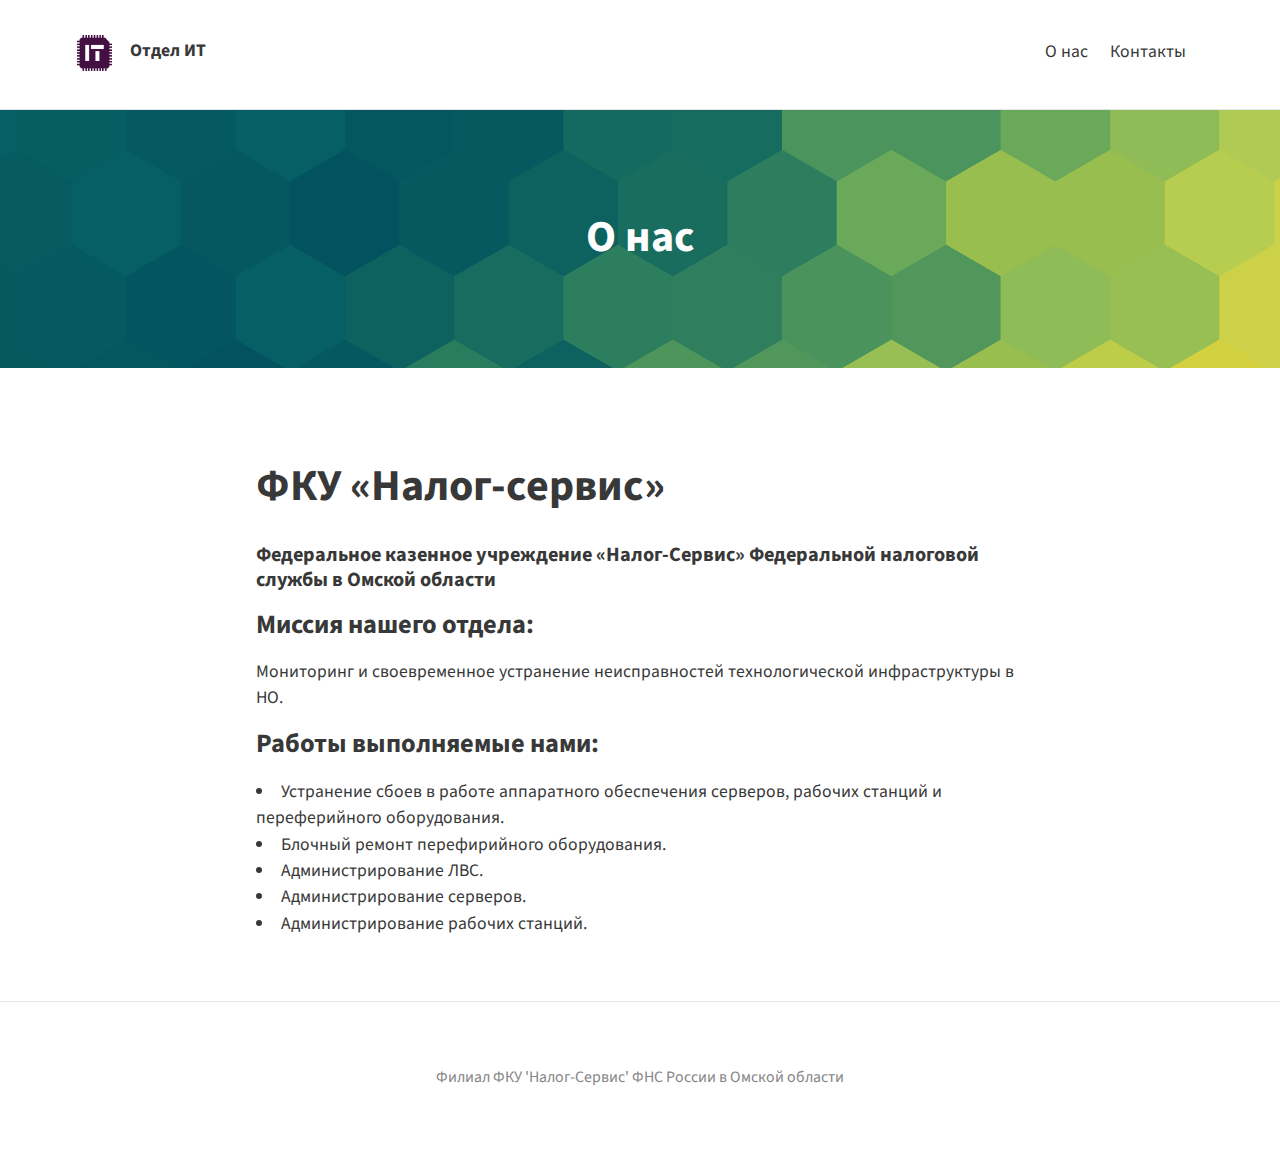
==== about/index.html @ 49438d87 "Init Commit" ====
<!DOCTYPE html>
<html class="no-js">
  <head>
	<meta charset="utf-8">
	<title>О нас | Отдел ИТ</title>
	<meta name="description"
		content="Сайт отдела ИТ Филиала ФКУ 'Налог-Сервис' ФНС России в Омской области">
	<meta name="viewport" content="width=device-width, initial-scale=1">

	<!-- CSS -->
	<link rel="stylesheet" href="/assets/css/main.css">

	<!--Favicon-->
	<link rel="shortcut icon" href="/assets/favicon.png" type="image/x-icon">

	<!-- Canonical -->
	<link rel="canonical" href="/about/">

	<!-- RSS -->
	<link rel="alternate" type="application/atom+xml" title="Отдел ИТ"
		href="/feed.xml" />

	<!-- Font Awesome -->
	<link rel="stylesheet" href="https://use.fontawesome.com/releases/v5.8.2/css/all.css"
		integrity="sha384-oS3vJWv+0UjzBfQzYUhtDYW+Pj2yciDJxpsK1OYPAYjqT085Qq/1cq5FLXAZQ7Ay" crossorigin="anonymous">

	<!-- Google Fonts -->
	
	<link href="//fonts.googleapis.com/css?family=Source+Sans+Pro:400,700,700italic,400italic" rel="stylesheet"
		type="text/css">
	

	<!-- KaTeX -->
	

	<!-- Google Analytics -->
	
</head>
  <body>
    <header class="site-header">
	<div class="branding">
		
		<a href="/">
			<img class="avatar" src="/assets/img/avatar.png" alt=""/>
		</a>
		
		<h1 class="site-title">
			<a href="/">Отдел ИТ</a>
		</h1>
	</div>
	<nav class="site-nav">
		<ul>
			
			
			
			
			
			<li>
				<a class="page-link" href="/about/">
					О нас
				</a>
			</li>
			
			
			
			<li>
				<a class="page-link" href="/contacts/">
					Контакты
				</a>
			</li>
			
			
			
			
			
			
			
			
			
			
			
			
			
			
			<!-- Social icons from Font Awesome, if enabled  -->
			














<li>
	<a href="https://github.com/MrJazzman444/it" title="Следите на GitHub">
		<i class="fab fa-fw fa-github"></i>
	</a>
</li>































            <!-- Search bar -->
            
		</ul>
	</nav>

</header>

    <div class="content">
      <article class="feature-image">
  <header style="background-image: url('/assets/img/green-hexagons-background-Large.png')">
    <h1 class="title">О нас</h1>
    
  </header>
  <section class="post-content"><h1>ФКУ «Налог-сервис»</h1>
<h4>Федеральное казенное учреждение «Налог-Сервис» Федеральной налоговой службы в Омской области</h4>
<h3>Миссия нашего отдела:</h3>
<p>Мониторинг и своевременное устранение неисправностей технологической инфраструктуры в НО.</p>

<h3>Работы выполняемые нами:</h3>
<ul>
  <li>Устранение сбоев в работе аппаратного обеспечения серверов, рабочих станций и переферийного оборудования.</li>
  <li>Блочный ремонт перефирийного оборудования.</li>
  <li>Администрирование ЛВС.</li>
  <li>Администрирование серверов.</li>
  <li>Администрирование рабочих станций.</li>
</ul>
</section>
</article>

    </div>
    


<footer class="site-footer">
	<p class="text">Филиал ФКУ 'Налог-Сервис' ФНС России в Омской области
</p>
</footer>


  </body>
</html>
---- assets/css/main.css ----
html {
	font-family: sans-serif;
	-ms-text-size-adjust: 100%;
	-webkit-text-size-adjust: 100%
}

body {
	margin: 0
}

article,
aside,
details,
figcaption,
figure,
footer,
header,
hgroup,
main,
menu,
nav,
section,
summary {
	display: block
}

audio,
canvas,
progress,
video {
	display: inline-block;
	vertical-align: baseline
}

audio:not([controls]) {
	display: none;
	height: 0
}

[hidden],
template {
	display: none
}

a {
	background-color: transparent
}

a:active,
a:hover {
	outline: 0
}

abbr[title] {
	border-bottom: 1px dotted
}

b,
strong {
	font-weight: bold
}

dfn {
	font-style: italic
}

h1 {
	font-size: 2em;
	margin: 0.67em 0
}

mark {
	background: #ff0;
	color: #000
}

small {
	font-size: 80%
}

sub,
sup {
	font-size: 75%;
	line-height: 0;
	position: relative;
	vertical-align: baseline
}

sup {
	top: -0.5em
}

sub {
	bottom: -0.25em
}

img {
	border: 0
}

svg:not(:root) {
	overflow: hidden
}

figure {
	margin: 1em 40px
}

hr {
	-moz-box-sizing: content-box;
	box-sizing: content-box;
	height: 0
}

pre {
	overflow: auto
}

code,
kbd,
pre,
samp {
	font-family: monospace, monospace;
	font-size: 1em
}

button,
input,
optgroup,
select,
textarea {
	color: inherit;
	font: inherit;
	margin: 0
}

button {
	overflow: visible
}

button,
select {
	text-transform: none
}

button,
html input[type="button"],
input[type="reset"],
input[type="submit"] {
	-webkit-appearance: button;
	cursor: pointer
}

button[disabled],
html input[disabled] {
	cursor: default
}

button::-moz-focus-inner,
input::-moz-focus-inner {
	border: 0;
	padding: 0
}

input {
	line-height: normal
}

input[type="checkbox"],
input[type="radio"] {
	box-sizing: border-box;
	padding: 0
}

input[type="number"]::-webkit-inner-spin-button,
input[type="number"]::-webkit-outer-spin-button {
	height: auto
}

input[type="search"] {
	-webkit-appearance: textfield;
	-moz-box-sizing: content-box;
	-webkit-box-sizing: content-box;
	box-sizing: content-box
}

input[type="search"]::-webkit-search-cancel-button,
input[type="search"]::-webkit-search-decoration {
	-webkit-appearance: none
}

fieldset {
	border: 1px solid #c0c0c0;
	margin: 0 2px;
	padding: 0.35em 0.625em 0.75em
}

legend {
	border: 0;
	padding: 0
}

textarea {
	overflow: auto
}

optgroup {
	font-weight: bold
}

table {
	border-collapse: collapse;
	border-spacing: 0
}

td,
th {
	padding: 0
}

.hll {
	background-color: #ffc
}

.c {
	color: #999988;
	font-style: italic
}

.err {
	color: #a61717;
	background-color: #e3d2d2
}

.k {
	color: #000000;
	font-weight: bold
}

.o {
	color: #000000;
	font-weight: bold
}

.cm {
	color: #999988;
	font-style: italic
}

.cp {
	color: #999999;
	font-weight: bold;
	font-style: italic
}

.c1 {
	color: #999988;
	font-style: italic
}

.cs {
	color: #999999;
	font-weight: bold;
	font-style: italic
}

.gd {
	color: #000000;
	background-color: #fdd
}

.ge {
	color: #000000;
	font-style: italic
}

.gr {
	color: #a00
}

.gh {
	color: #999
}

.gi {
	color: #000000;
	background-color: #dfd
}

.go {
	color: #888
}

.gp {
	color: #555
}

.gs {
	font-weight: bold
}

.gu {
	color: #aaa
}

.gt {
	color: #a00
}

.kc {
	color: #000000;
	font-weight: bold
}

.kd {
	color: #000000;
	font-weight: bold
}

.kn {
	color: #000000;
	font-weight: bold
}

.kp {
	color: #000000;
	font-weight: bold
}

.kr {
	color: #000000;
	font-weight: bold
}

.kt {
	color: #445588;
	font-weight: bold
}

.m {
	color: #099
}

.s {
	color: #d01040
}

.na {
	color: teal
}

.nb {
	color: #0086B3
}

.nc {
	color: #445588;
	font-weight: bold
}

.no {
	color: teal
}

.nd {
	color: #3c5d5d;
	font-weight: bold
}

.ni {
	color: purple
}

.ne {
	color: #990000;
	font-weight: bold
}

.nf {
	color: #990000;
	font-weight: bold
}

.nl {
	color: #990000;
	font-weight: bold
}

.nn {
	color: #555
}

.nt {
	color: navy
}

.nv {
	color: teal
}

.ow {
	color: #000000;
	font-weight: bold
}

.w {
	color: #bbb
}

.mf {
	color: #099
}

.mh {
	color: #099
}

.mi {
	color: #099
}

.mo {
	color: #099
}

.sb {
	color: #d01040
}

.sc {
	color: #d01040
}

.sd {
	color: #d01040
}

.s2 {
	color: #d01040
}

.se {
	color: #d01040
}

.sh {
	color: #d01040
}

.si {
	color: #d01040
}

.sx {
	color: #d01040
}

.sr {
	color: #009926
}

.s1 {
	color: #d01040
}

.ss {
	color: #990073
}

.bp {
	color: #999
}

.vc {
	color: teal
}

.vg {
	color: teal
}

.vi {
	color: teal
}

.il {
	color: #099
}

* {
	margin: 0;
	padding: 0;
	box-sizing: border-box
}

figure {
	margin: 0
}

.gist table tbody tr td {
	box-sizing: content-box
}

html {
	background: #fff
}

::selection {
	background: #D4D4D4
}

::-moz-selection {
	background: #D4D4D4
}

body {
	color: #383838;
	font-family: "Source Sans Pro", Helvetica, Arial, sans-serif;
	font-size: 1.1em;
	word-wrap: break-word
}

h1,
h2,
h3,
h4,
h5,
h6 {
	font-family: "Source Sans Pro", Helvetica, Arial, sans-serif;
	line-height: 1.2;
	margin: 0.67em 0
}

h1 a,
h2 a,
h3 a,
h4 a,
h5 a,
h6 a {
	color: #383838
}

h1 {
	font-size: 2.5em
}

h2 {
	font-size: 2em
}

h3 {
	font-size: 1.5em
}

h4 {
	font-size: 1.15em
}

blockquote {
	border-left: 2px solid;
	padding: 1em 1em
}

blockquote p:last-child,
footer p:last-child {
	margin-bottom: 0
}

table {
	table-layout: fixed;
	width: 100%;
	word-wrap: break-word
}

td,
th {
	padding: 0.5em 1em;
	border: 1px solid rgba(0, 0, 0, 0.1);
	text-align: left
}

td {
	vertical-align: top
}

th {
	vertical-align: bottom
}

table,
dl,
blockquote,
code,
kbd,
pre,
samp {
	margin: 1em 0
}

dt {
	font-weight: bold
}

dd {
	margin-left: 2em
}

p,
ol,
ul,
dl,
.math-display {
	line-height: 1.5;
	margin-bottom: 1em
}

.math-display {
	display: inline-block;
	width: 100%
}

li>ul,
li>ol {
	margin-bottom: 0;
	margin-left: 1em
}

ol,
ul {
	list-style-position: inside
}

hr {
	border: 0;
	border-top: 1px solid rgba(0, 0, 0, 0.1);
	border-bottom: 1px solid #fff;
	margin: 1em 0
}

a {
	color: #1ABC9C;
	text-decoration: none
}

.nav {
	list-style: none;
	margin: 0;
	padding: 0
}

iframe,
img,
embed,
object,
video {
	max-width: 100%
}

img[align=left] {
	margin-right: 3%
}

img[align=right] {
	margin-left: 3%
}

.site-header,
#post-nav {
	padding: 3% 6%
}

@media (max-width: 1000px) {
	.site-header,
	#post-nav {
		padding: 3% 3%
	}
}

article,
.comments,
.feature-image .post-content,
.call-out,
.posts .post-teaser,
.site-footer {
	padding: 5% 20%
}

@media (max-width: 1000px) {
	article,
	.comments,
	.feature-image .post-content,
	.call-out,
	.posts .post-teaser,
	.site-footer {
		padding: 7.5% 12.5%
	}
}

@media (max-width: 576px) {
	article,
	.comments,
	.feature-image .post-content,
	.call-out,
	.posts .post-teaser,
	.site-footer {
		padding: 5%
	}
}

.button {
	border-radius: 0.3em;
	border: 1px solid;
	display: inline-block;
	margin: 1em 0;
	padding: 0.5em 0.75em
}

.button-link:hover,
a.button:hover {
	background: #1ABC9C;
	border: 1px solid #1ABC9C;
	color: #fff;
	text-decoration: none
}

.body-link:hover,
article a:hover,
.posts .post-teaser p a:hover {
	text-decoration: underline;
	color: #117964
}

.disabled {
	opacity: 0.7
}

.post-content>:last-child {
	margin-bottom: 0
}

article,
.comments {
	border-bottom: 1px solid rgba(0, 0, 0, 0.1);
	float: left;
	width: 100%
}

article .subtitle {
	font-size: 1.45em;
	font-weight: normal;
	margin: 0
}

article header {
	margin-bottom: 6%;
	text-align: center
}

article .footnotes {
	font-size: 0.9em
}

header h1 {
	margin: 0
}

.meta,
#post-nav p {
	color: rgba(56, 56, 56, 0.5);
	font-size: 0.9em;
	letter-spacing: 0.1em;
	margin: 0;
	text-transform: uppercase
}

.feature-image {
	padding: 0%
}

.feature-image .post-link {
	color: #fff
}

.feature-image header {
	color: #fff;
	background-size: cover;
	margin-bottom: 0;
	padding: 8% 20%
}

.feature-image header .meta,
.feature-image header #post-nav p,
#post-nav .feature-image header p {
	color: rgba(255, 255, 255, 0.7)
}

.call-out {
	display: inline-block;
	width: 100%;
	background-color: #090979;
	background-size: cover;
	font-size: 1.2em;
	text-align: center;
	color: #000
}

.call-out p:last-child {
	margin-bottom: 0
}

.call-out a {
	color: #02453D
}

.posts .post-teaser {
	width: 100%;
	margin-bottom: 0;
	display: inline-block;
	background-size: cover;
	border-bottom: 1px solid rgba(0, 0, 0, 0.1)
}

.posts .excerpt {
	margin-top: 1em
}

.pagination .button {
	margin: 0 1.5em
}

.pagination .button i {
	vertical-align: middle
}

.pagination {
	padding: 5% 20% 0 20%;
	text-align: center
}

@media (max-width: 600px) {
	.pagination {
		padding: 5%
	}
}

.tag-title {
	color: #b0b0b0;
	margin-bottom: 0
}

.tagged-post .title {
	margin-top: 0;
	margin-bottom: 0
}

.search h1,
.search h2,
.search h3,
.search h4,
.search h5 {
	margin-bottom: 0
}

.search a.search-link:hover {
	text-decoration: none;
	color: #383838
}

.search #not-found {
	text-align: center;
	font-weight: bold
}

.site-header {
	background: #fff;
	border-bottom: 1px solid rgba(0, 0, 0, 0.1);
	display: inline-block;
	float: left;
	width: 100%
}

.site-header a {
	color: #383838
}

.site-header .avatar {
	height: 2em;
	width: 2em;
	float: left;
	margin-top: -3px;
	border-radius: 0.2em;
	margin-right: 1em
}

.site-header .site-title {
	float: left;
	font-weight: bold;
	font-size: 1em;
	line-height: 1.5
}

.site-header .site-nav ul {
	margin: 0;
	padding: 0;
	list-style: none;
	line-height: 1.5;
	float: right;
	text-align: right
}

.site-header .site-nav li {
	display: inline;
	margin-right: 1em;
	vertical-align: middle
}

.site-header .site-nav li:last-of-type {
	margin-right: 0
}

@media (max-width: 1100px) {
	.site-header .site-nav ul {
		display: inline-block;
		float: left;
		padding-top: 5%;
		text-align: left;
		width: 100%
	}
}

.site-header form {
	border: 0;
	border-bottom: 2px solid #999;
	outline: 0
}

.site-header form *:focus {
	outline: none
}

.site-header form input[type=text] {
	box-sizing: border-box;
	border: 0;
	outline: 0;
	color: #999
}

.site-header form input::-moz-placeholder {
	color: #999;
	opacity: 1
}

.site-header form input:-ms-input-placeholder,
.site-header form input::-webkit-input-placeholder {
	color: #999
}

.site-header form button {
	border: none;
	font-size: 0.9em;
	background-color: #fff;
	color: #999
}

.site-footer {
	display: inline-block;
	text-align: center;
	width: 100%;
	color: #858585;
	font-size: 0.9em
}

.tags {
	width: 100%;
	margin-top: 1em
}

.tags .tag {
	margin-right: 0.5em;
	color: #b0b0b0
}

#post-nav {
	width: 100%;
	border-bottom: 1px solid rgba(0, 0, 0, 0.1);
	float: left;
	text-align: center
}

#post-nav i {
	vertical-align: middle
}

#post-nav a {
	width: 100%;
	display: inline-block;
	padding: 0
}

#post-nav .post-nav-post+.post-nav-post {
	margin-top: 1em
}
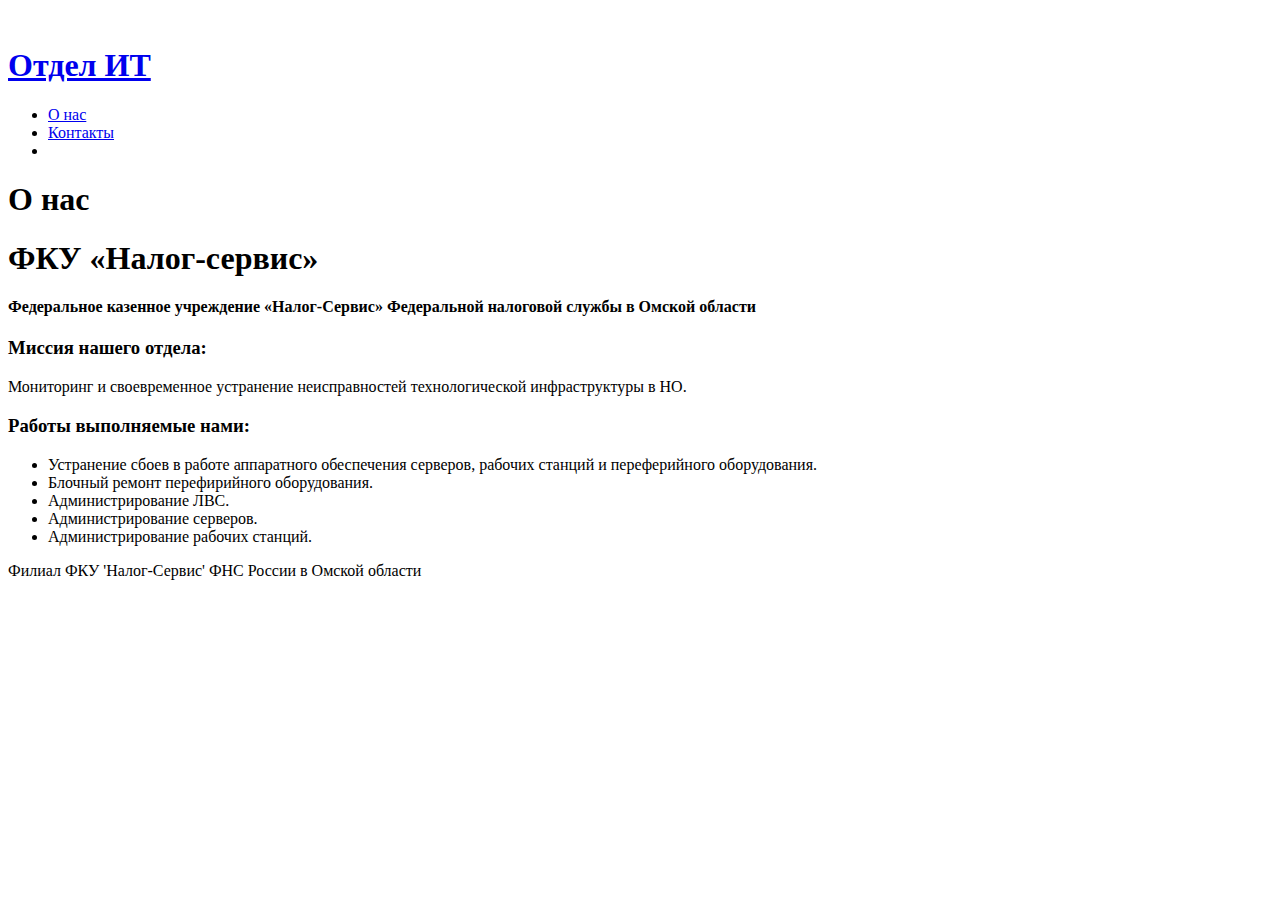
==== commit 93206044: "Change to config" ====
--- a/about/index.html
+++ b/about/index.html
@@ -8,17 +8,17 @@
 	<meta name="viewport" content="width=device-width, initial-scale=1">
 
 	<!-- CSS -->
-	<link rel="stylesheet" href="/assets/css/main.css">
+	<link rel="stylesheet" href="/it/assets/css/main.css">
 
 	<!--Favicon-->
-	<link rel="shortcut icon" href="/assets/favicon.png" type="image/x-icon">
+	<link rel="shortcut icon" href="/it/assets/favicon.png" type="image/x-icon">
 
 	<!-- Canonical -->
-	<link rel="canonical" href="/about/">
+	<link rel="canonical" href="/it/about/">
 
 	<!-- RSS -->
 	<link rel="alternate" type="application/atom+xml" title="Отдел ИТ"
-		href="/feed.xml" />
+		href="/it/feed.xml" />
 
 	<!-- Font Awesome -->
 	<link rel="stylesheet" href="https://use.fontawesome.com/releases/v5.8.2/css/all.css"
@@ -40,12 +40,12 @@
     <header class="site-header">
 	<div class="branding">
 		
-		<a href="/">
-			<img class="avatar" src="/assets/img/avatar.png" alt=""/>
+		<a href="/it/">
+			<img class="avatar" src="/it/assets/img/avatar.png" alt=""/>
 		</a>
 		
 		<h1 class="site-title">
-			<a href="/">Отдел ИТ</a>
+			<a href="/it/">Отдел ИТ</a>
 		</h1>
 	</div>
 	<nav class="site-nav">
@@ -56,7 +56,7 @@
 			
 			
 			<li>
-				<a class="page-link" href="/about/">
+				<a class="page-link" href="/it/about/">
 					О нас
 				</a>
 			</li>
@@ -64,7 +64,7 @@
 			
 			
 			<li>
-				<a class="page-link" href="/contacts/">
+				<a class="page-link" href="/it/contacts/">
 					Контакты
 				</a>
 			</li>
@@ -143,7 +143,7 @@
 
     <div class="content">
       <article class="feature-image">
-  <header style="background-image: url('/assets/img/green-hexagons-background-Large.png')">
+  <header style="background-image: url('/it/assets/img/green-hexagons-background-Large.png')">
     <h1 class="title">О нас</h1>
     
   </header>
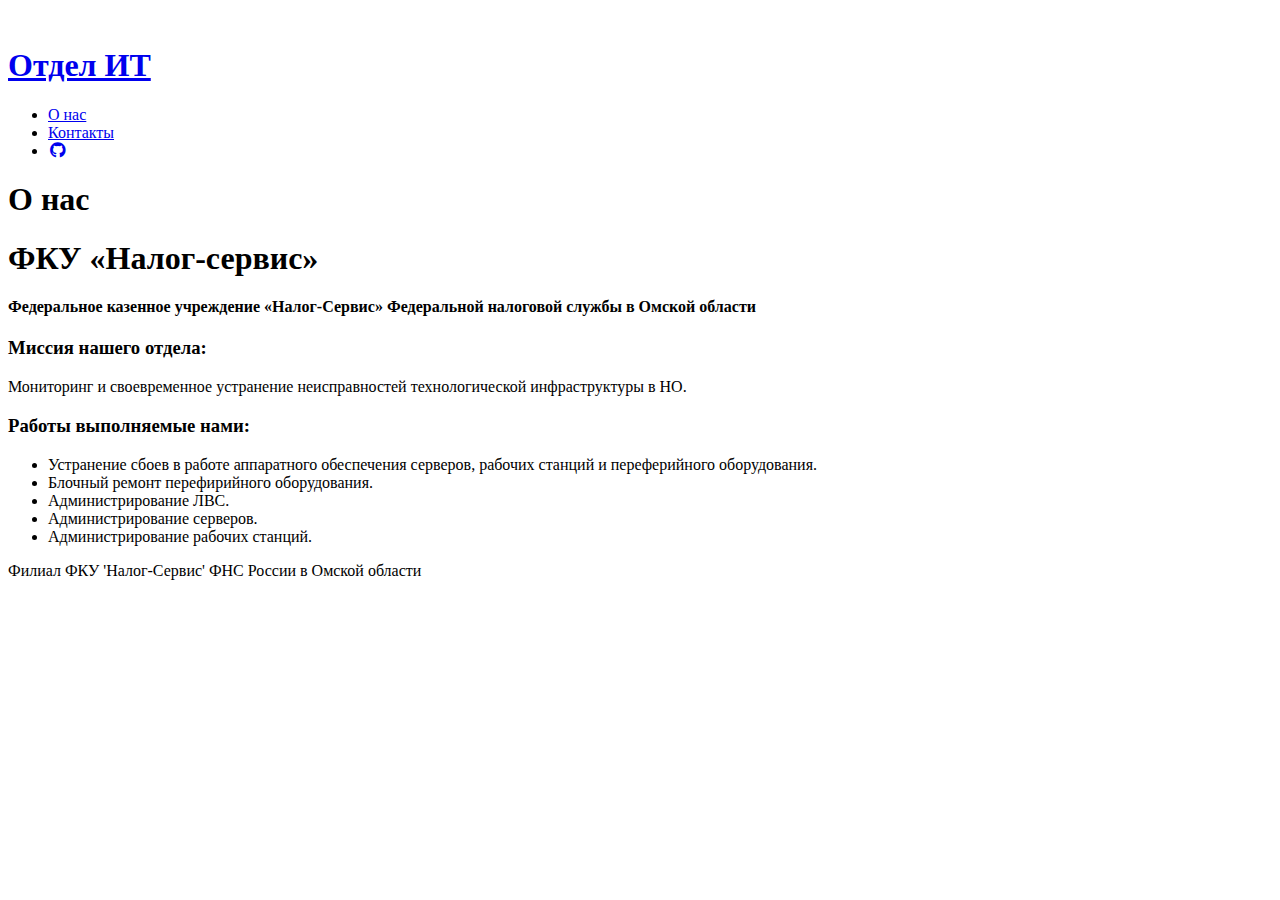
==== commit fa2c30c5: "DirtyMarkup on all html pages." ====
--- a/about/index.html
+++ b/about/index.html
@@ -1,177 +1,103 @@
 <!DOCTYPE html>
+
 <html class="no-js">
-  <head>
+<head>
 	<meta charset="utf-8">
+
 	<title>О нас | Отдел ИТ</title>
-	<meta name="description"
-		content="Сайт отдела ИТ Филиала ФКУ 'Налог-Сервис' ФНС России в Омской области">
-	<meta name="viewport" content="width=device-width, initial-scale=1">
+	
+	<meta content="Сайт отдела ИТ Филиала ФКУ 'Налог-Сервис' ФНС России в Омской области" name="description">
+	<meta content="width=device-width, initial-scale=1" name="viewport">
 
 	<!-- CSS -->
-	<link rel="stylesheet" href="/it/assets/css/main.css">
+	<link href="/it/assets/css/main.css" rel="stylesheet">
+	<!--Favicon-->
+	<link href="/it/assets/favicon.png" rel="shortcut icon" type="image/x-icon">
+	<!-- Canonical -->
+	<link href="/it/about/" rel="canonical">
+	<!-- RSS -->
+	<link href="/it/feed.xml" rel="alternate" title="Отдел ИТ" type="application/atom+xml">
+	<!-- Font Awesome -->
+	<link href="https://use.fontawesome.com/releases/v5.8.2/css/all.css" rel="stylesheet">
+	<!-- Google Fonts -->
+	<link href="//fonts.googleapis.com/css?family=Source+Sans+Pro:400,700,700italic,400italic" rel="stylesheet" type="text/css">
+</head>
 
-	<!--Favicon-->
-	<link rel="shortcut icon" href="/it/assets/favicon.png" type="image/x-icon">
+<body>
+	<header class="site-header">
+		<div class="branding">
+			<a href="/it/"><img alt="" class="avatar" src="/it/assets/img/avatar.png"></a>
 
-	<!-- Canonical -->
-	<link rel="canonical" href="/it/about/">
-
-	<!-- RSS -->
-	<link rel="alternate" type="application/atom+xml" title="Отдел ИТ"
-		href="/it/feed.xml" />
-
-	<!-- Font Awesome -->
-	<link rel="stylesheet" href="https://use.fontawesome.com/releases/v5.8.2/css/all.css"
-		integrity="sha384-oS3vJWv+0UjzBfQzYUhtDYW+Pj2yciDJxpsK1OYPAYjqT085Qq/1cq5FLXAZQ7Ay" crossorigin="anonymous">
-
-	<!-- Google Fonts -->
-	
-	<link href="//fonts.googleapis.com/css?family=Source+Sans+Pro:400,700,700italic,400italic" rel="stylesheet"
-		type="text/css">
-	
-
-	<!-- KaTeX -->
-	
-
-	<!-- Google Analytics -->
-	
-</head>
-  <body>
-    <header class="site-header">
-	<div class="branding">
-		
-		<a href="/it/">
-			<img class="avatar" src="/it/assets/img/avatar.png" alt=""/>
-		</a>
-		
-		<h1 class="site-title">
-			<a href="/it/">Отдел ИТ</a>
-		</h1>
-	</div>
-	<nav class="site-nav">
-		<ul>
-			
-			
-			
-			
-			
-			<li>
-				<a class="page-link" href="/it/about/">
-					О нас
-				</a>
-			</li>
-			
-			
-			
-			<li>
-				<a class="page-link" href="/it/contacts/">
-					Контакты
-				</a>
-			</li>
-			
-			
-			
-			
-			
-			
-			
-			
-			
-			
-			
-			
-			
-			
-			<!-- Social icons from Font Awesome, if enabled  -->
-			
+			<h1 class="site-title"><a href="/it/">Отдел ИТ</a>
+			</h1>
+		</div>
 
 
+		<nav class="site-nav">
+			<ul>
+				<li>
+					<a class="page-link" href="/it/about/">О нас</a>
+				</li>
 
 
+				<li>
+					<a class="page-link" href="/it/contacts/">Контакты</a>
+				</li>
 
 
+				<li>
+					<a href="https://github.com/MrJazzman444/it" title="Следите на GitHub"><i class="fab fa-fw fa-github"></i></a>
+				</li>
+			</ul>
+		</nav>
+	</header>
 
 
+	<div class="content">
+		<article class="feature-image">
+			<header style="background-image: url('/it/assets/img/green-hexagons-background-Large.png')">
+				<h1 class="title">О нас</h1>
+			</header>
 
 
+			<section class="post-content">
+				<h1>ФКУ «Налог-сервис»</h1>
 
 
+				<h4>Федеральное казенное учреждение «Налог-Сервис» Федеральной налоговой службы в Омской области</h4>
 
 
-<li>
-	<a href="https://github.com/MrJazzman444/it" title="Следите на GitHub">
-		<i class="fab fa-fw fa-github"></i>
-	</a>
-</li>
+				<h3>Миссия нашего отдела:</h3>
 
 
+				<p>Мониторинг и своевременное устранение неисправностей технологической инфраструктуры в НО.</p>
 
 
+				<h3>Работы выполняемые нами:</h3>
 
 
+				<ul>
+					<li>Устранение сбоев в работе аппаратного обеспечения серверов, рабочих станций и переферийного оборудования.</li>
 
 
+					<li>Блочный ремонт перефирийного оборудования.</li>
 
 
+					<li>Администрирование ЛВС.</li>
 
 
+					<li>Администрирование серверов.</li>
 
 
+					<li>Администрирование рабочих станций.</li>
+				</ul>
+			</section>
+		</article>
+	</div>
 
 
-
-
-
-
-
-
-
-
-
-
-
-
-
-
-
-            <!-- Search bar -->
-            
-		</ul>
-	</nav>
-
-</header>
-
-    <div class="content">
-      <article class="feature-image">
-  <header style="background-image: url('/it/assets/img/green-hexagons-background-Large.png')">
-    <h1 class="title">О нас</h1>
-    
-  </header>
-  <section class="post-content"><h1>ФКУ «Налог-сервис»</h1>
-<h4>Федеральное казенное учреждение «Налог-Сервис» Федеральной налоговой службы в Омской области</h4>
-<h3>Миссия нашего отдела:</h3>
-<p>Мониторинг и своевременное устранение неисправностей технологической инфраструктуры в НО.</p>
-
-<h3>Работы выполняемые нами:</h3>
-<ul>
-  <li>Устранение сбоев в работе аппаратного обеспечения серверов, рабочих станций и переферийного оборудования.</li>
-  <li>Блочный ремонт перефирийного оборудования.</li>
-  <li>Администрирование ЛВС.</li>
-  <li>Администрирование серверов.</li>
-  <li>Администрирование рабочих станций.</li>
-</ul>
-</section>
-</article>
-
-    </div>
-    
-
-
-<footer class="site-footer">
-	<p class="text">Филиал ФКУ 'Налог-Сервис' ФНС России в Омской области
-</p>
-</footer>
-
-
-  </body>
-</html>
+	<footer class="site-footer">
+		<p class="text">Филиал ФКУ 'Налог-Сервис' ФНС России в Омской области</p>
+	</footer>
+</body>
+</html>